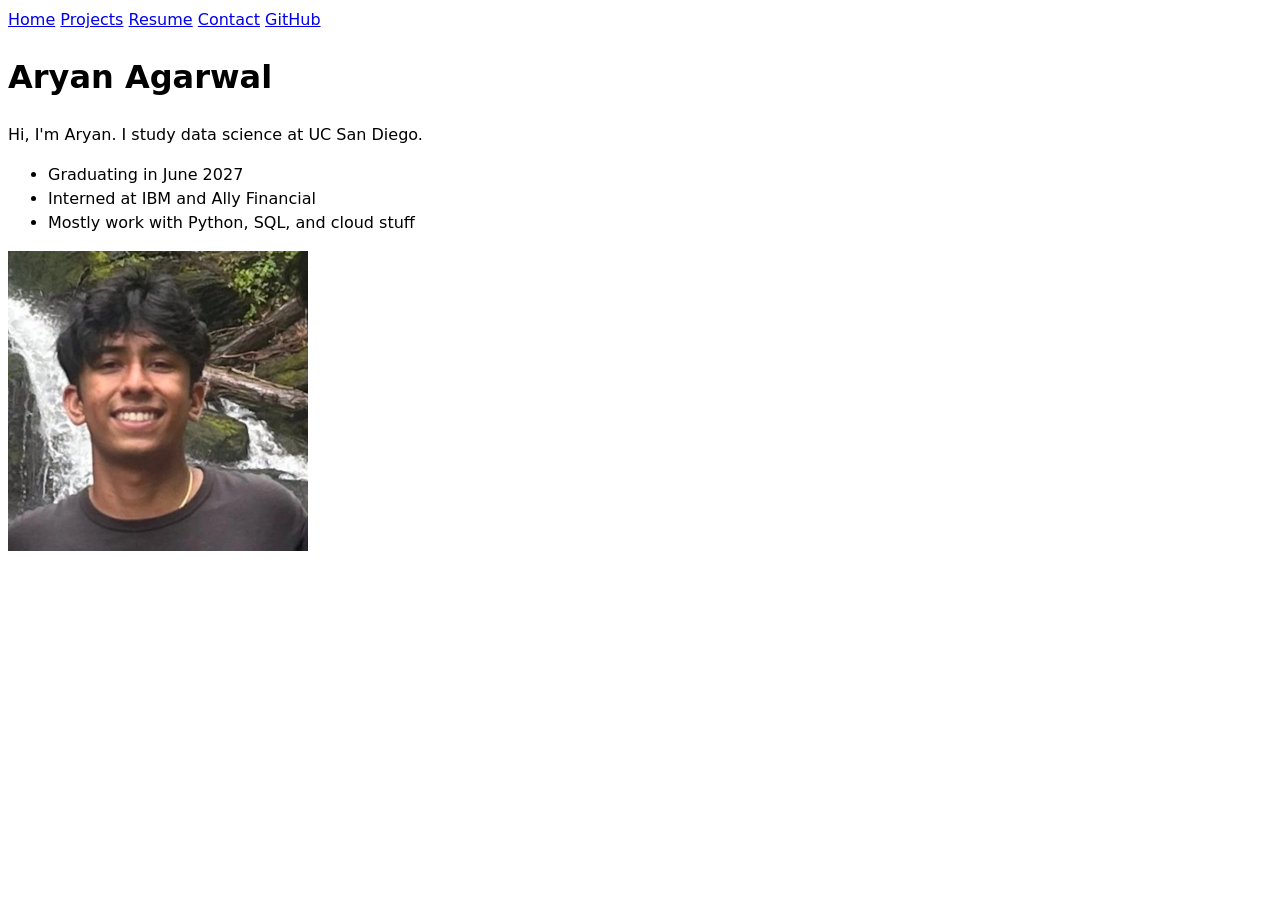
==== index.html @ cff0014d "lab 1 site" ====
<!DOCTYPE html>
<html lang="en">
<head>
  <meta charset="UTF-8">
  <meta name="viewport" content="width=device-width, initial-scale=1.0">
  <title>Aryan Agarwal: Personal site and portfolio</title>
  <link rel="stylesheet" href="style.css">
</head>
<body>
  <nav>
    <a href="./">Home</a>
    <a href="projects/">Projects</a>
    <a href="resume/">Resume</a>
    <a href="contact/">Contact</a>
    <a href="https://github.com/TheLastMemeLeft" target="_blank">GitHub</a>
  </nav>

  <h1>Aryan Agarwal</h1>

  <p>Hi, I'm Aryan. I study data science at UC San Diego.</p>

  <ul>
    <li>Graduating in June 2027</li>
    <li>Interned at IBM and Ally Financial</li>
    <li>Mostly work with Python, SQL, and cloud stuff</li>
  </ul>

  <img src="images/me.jpg" alt="Aryan smiling in front of a waterfall" width="300" height="300">
</body>
</html>
---- style.css ----
body {
  /* Set line height to 1.5 times the font size
	   and use the OS’s UI font as the website font
	 */
  font: 100%/1.5 system-ui;
}

/* Keep images from overflowing on narrow screens */
img {
  max-width: 100%;
  height: auto;
}
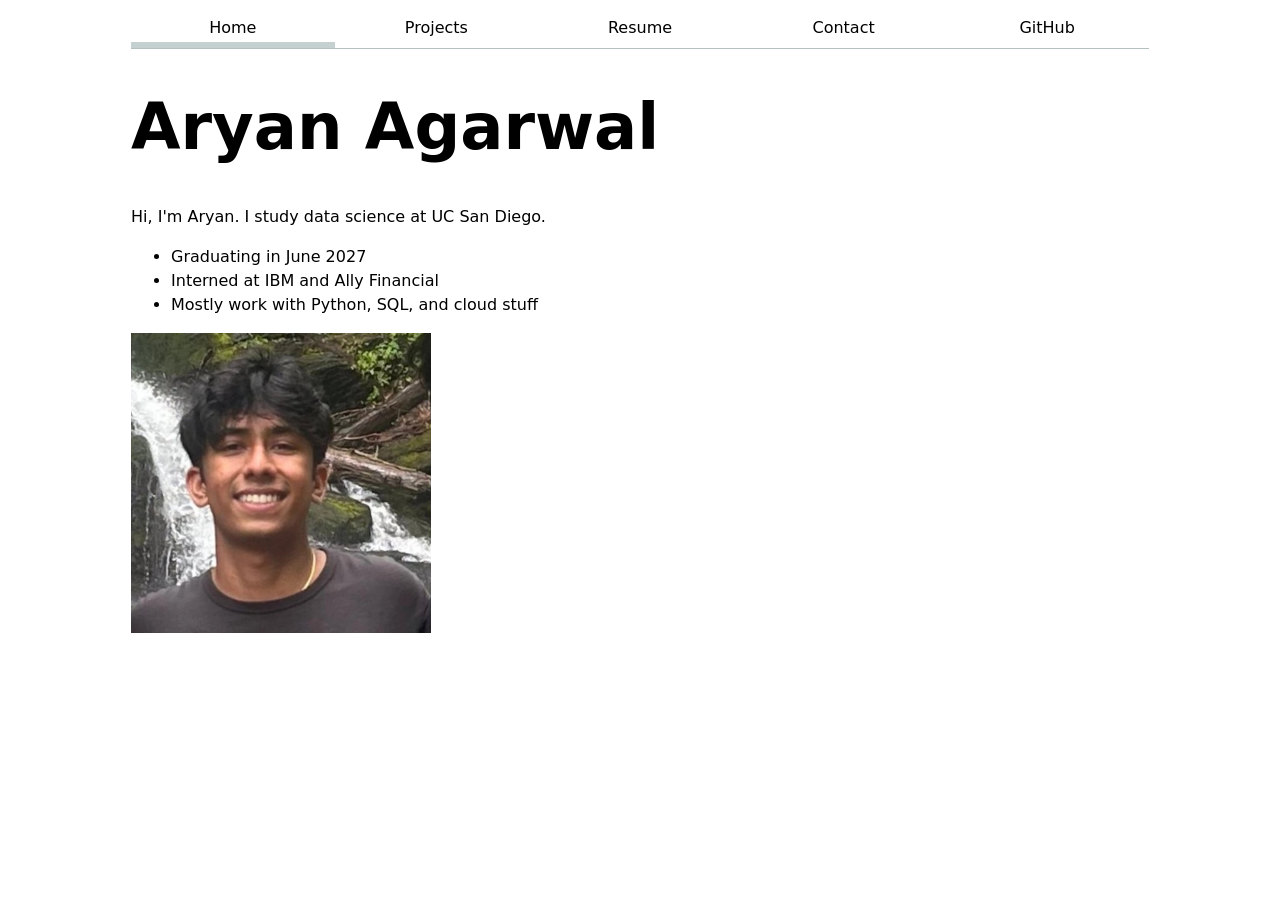
==== commit cdad3622: "lab 2 css" ====
--- a/index.html
+++ b/index.html
@@ -8,7 +8,7 @@
 </head>
 <body>
   <nav>
-    <a href="./">Home</a>
+    <a href="./" class="current">Home</a>
     <a href="projects/">Projects</a>
     <a href="resume/">Resume</a>
     <a href="contact/">Contact</a>
--- a/style.css
+++ b/style.css
@@ -1,12 +1,130 @@
+:root {
+  --color-accent: oklch(60% 50% 250);
+  accent-color: var(--color-accent);
+}
+
 body {
   /* Set line height to 1.5 times the font size
 	   and use the OS’s UI font as the website font
 	 */
   font: 100%/1.5 system-ui;
+  max-width: 100ch;
+  margin-inline: max(1em, (100% - 100ch) / 2);
 }
 
-/* Keep images from overflowing on narrow screens */
 img {
   max-width: 100%;
   height: auto;
 }
+
+/* Headings */
+h1, h2, h3, h4, h5, h6 {
+  line-height: 1.1;
+  text-wrap: balance;
+}
+
+h1 {
+  font-size: 400%;
+}
+
+/* Nav bar */
+nav {
+  display: flex;
+  margin-bottom: 1em;
+  border-bottom: 1px solid oklch(80% 3% 200);
+
+  a {
+    flex: 1;
+    text-decoration: none;
+    color: inherit;
+    text-align: center;
+    padding: 0.5em;
+  }
+
+  a.current {
+    border-bottom: 0.4em solid oklch(85% 3% 200);
+    padding-bottom: 0.1em;
+  }
+
+  a:hover {
+    border-bottom: 0.4em solid var(--color-accent);
+    padding-bottom: 0.1em;
+    background-color: oklch(from var(--color-accent) 95% 5% h);
+  }
+}
+
+/* Contact form */
+input, textarea, button {
+  font: inherit;
+}
+
+form {
+  display: grid;
+  grid-template-columns: auto 1fr;
+  gap: 1em;
+
+  label {
+    display: grid;
+    grid-template-columns: subgrid;
+    grid-column: 1 / -1;
+  }
+
+  button {
+    grid-column: 1 / -1;
+  }
+}
+
+/* Projects page */
+.projects {
+  display: grid;
+  grid-template-columns: repeat(auto-fill, minmax(15em, 1fr));
+  gap: 1em;
+
+  article {
+    display: grid;
+    grid-template-rows: subgrid;
+    grid-row: span 3;
+  }
+
+  h2 {
+    margin: 0;
+  }
+}
+
+/* Resume page */
+.links {
+  display: flex;
+  flex-wrap: wrap;
+  gap: 0.5em 1.5em;
+  list-style: none;
+  padding: 0;
+
+  a {
+    color: var(--color-accent);
+  }
+}
+
+section {
+  margin-block: 2em;
+
+  h2 {
+    color: var(--color-accent);
+    border-bottom: 2px solid oklch(85% 3% 200);
+    padding-bottom: 0.2em;
+  }
+}
+
+article header {
+  h3 {
+    margin-bottom: 0.2em;
+  }
+
+  p {
+    margin: 0;
+    color: oklch(45% 3% 200);
+  }
+}
+
+article ul {
+  margin-top: 0.5em;
+}
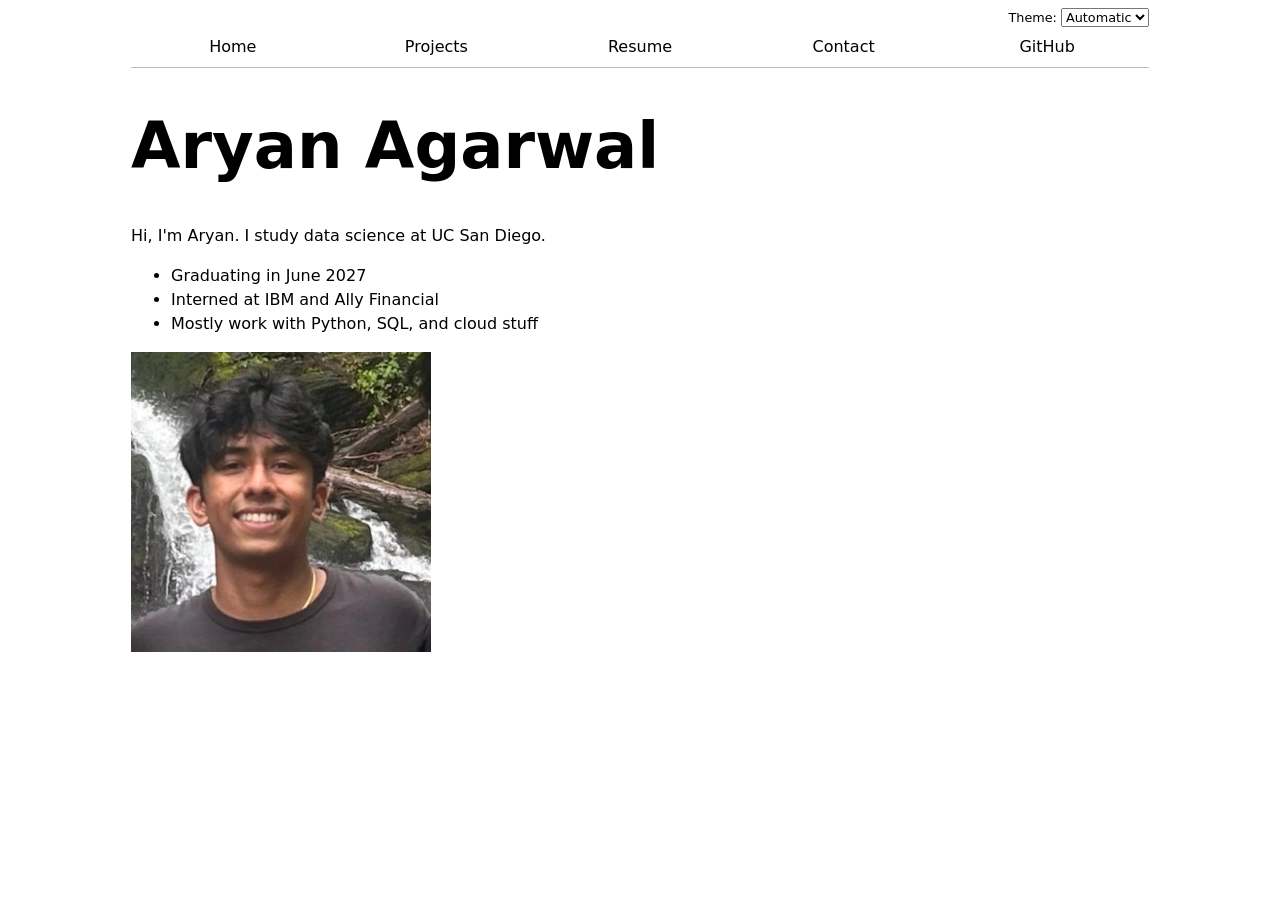
==== commit f10279fc: "lab 3 js" ====
--- a/index.html
+++ b/index.html
@@ -5,16 +5,9 @@
   <meta name="viewport" content="width=device-width, initial-scale=1.0">
   <title>Aryan Agarwal: Personal site and portfolio</title>
   <link rel="stylesheet" href="style.css">
+  <script type="module" src="global.js"></script>
 </head>
 <body>
-  <nav>
-    <a href="./" class="current">Home</a>
-    <a href="projects/">Projects</a>
-    <a href="resume/">Resume</a>
-    <a href="contact/">Contact</a>
-    <a href="https://github.com/TheLastMemeLeft" target="_blank">GitHub</a>
-  </nav>
-
   <h1>Aryan Agarwal</h1>
 
   <p>Hi, I'm Aryan. I study data science at UC San Diego.</p>
--- a/style.css
+++ b/style.css
@@ -1,6 +1,7 @@
 :root {
   --color-accent: oklch(60% 50% 250);
   accent-color: var(--color-accent);
+  color-scheme: light dark;
 }
 
 body {
@@ -29,9 +30,10 @@
 
 /* Nav bar */
 nav {
+  --border-color: oklch(50% 10% 200 / 40%);
   display: flex;
   margin-bottom: 1em;
-  border-bottom: 1px solid oklch(80% 3% 200);
+  border-bottom: 1px solid var(--border-color);
 
   a {
     flex: 1;
@@ -42,20 +44,38 @@
   }
 
   a.current {
-    border-bottom: 0.4em solid oklch(85% 3% 200);
+    border-bottom: 0.4em solid var(--border-color);
     padding-bottom: 0.1em;
   }
 
   a:hover {
     border-bottom: 0.4em solid var(--color-accent);
     padding-bottom: 0.1em;
-    background-color: oklch(from var(--color-accent) 95% 5% h);
+    background-color: color-mix(in oklch, var(--color-accent), canvas 85%);
   }
 }
 
 /* Contact form */
-input, textarea, button {
+input, textarea, button, select {
   font: inherit;
+}
+
+/* Theme switcher */
+.color-scheme {
+  position: absolute;
+  top: 1rem;
+  right: 1rem;
+  font-size: 80%;
+}
+
+/* On narrow screens there's no room in the corner, so put it above the nav */
+@media (max-width: 85em) {
+  .color-scheme {
+    position: static;
+    display: block;
+    text-align: end;
+    margin-top: 0.5rem;
+  }
 }
 
 form {
@@ -109,7 +129,7 @@
 
   h2 {
     color: var(--color-accent);
-    border-bottom: 2px solid oklch(85% 3% 200);
+    border-bottom: 2px solid oklch(50% 10% 200 / 40%);
     padding-bottom: 0.2em;
   }
 }
@@ -121,7 +141,7 @@
 
   p {
     margin: 0;
-    color: oklch(45% 3% 200);
+    color: color-mix(in oklch, canvastext, canvas 35%);
   }
 }
 
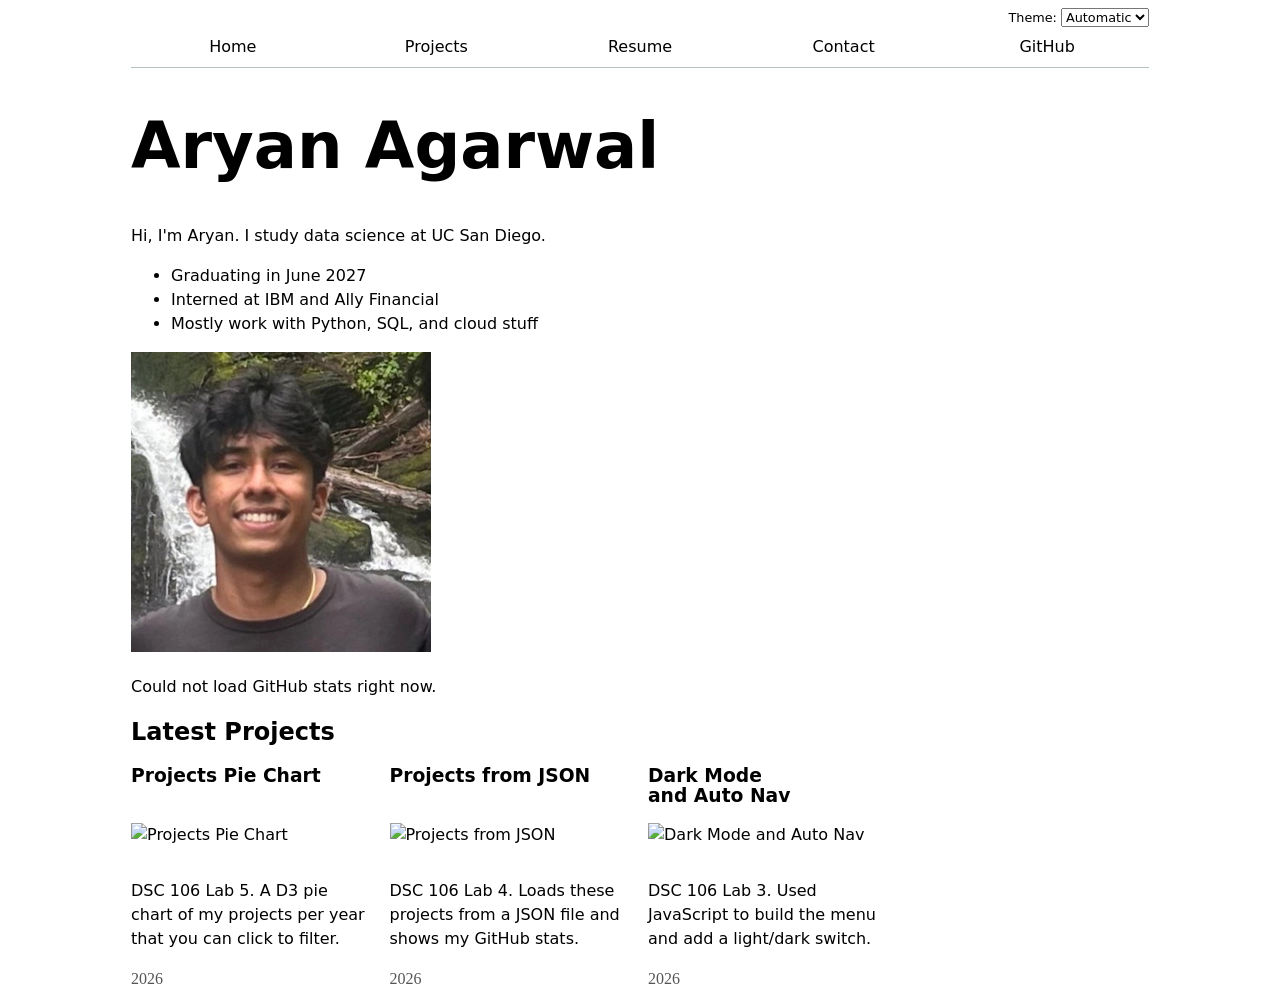
==== commit 44475bd6: "lab 4 and 5" ====
--- a/index.html
+++ b/index.html
@@ -6,6 +6,7 @@
   <title>Aryan Agarwal: Personal site and portfolio</title>
   <link rel="stylesheet" href="style.css">
   <script type="module" src="global.js"></script>
+  <script type="module" src="index.js"></script>
 </head>
 <body>
   <h1>Aryan Agarwal</h1>
@@ -19,5 +20,12 @@
   </ul>
 
   <img src="images/me.jpg" alt="Aryan smiling in front of a waterfall" width="300" height="300">
+
+  <div id="profile-stats"></div>
+
+  <h2>Latest Projects</h2>
+  <div class="projects">
+    <!-- filled in by index.js -->
+  </div>
 </body>
 </html>
--- a/style.css
+++ b/style.css
@@ -106,9 +106,113 @@
     grid-row: span 3;
   }
 
-  h2 {
-    margin: 0;
-  }
+  h2, h3 {
+    margin: 0;
+  }
+
+  .year {
+    margin: 0;
+    color: color-mix(in oklch, canvastext, canvas 45%);
+    font-family: Baskerville, serif;
+    font-variant-numeric: oldstyle-nums;
+  }
+}
+
+/* Home page GitHub stats */
+#profile-stats dl {
+  display: grid;
+  grid-template-columns: repeat(4, 1fr);
+  text-align: center;
+
+  dt {
+    grid-row: 1;
+    color: color-mix(in oklch, canvastext, canvas 45%);
+  }
+
+  dd {
+    grid-row: 2;
+    margin: 0;
+    font-size: 200%;
+    font-weight: bold;
+  }
+}
+
+/* Projects pie chart + legend */
+.container {
+  display: flex;
+  flex-wrap: wrap;
+  align-items: center;
+  gap: 2em;
+  margin-block: 2em;
+}
+
+#projects-pie-plot {
+  width: 20em;
+  max-width: 100%;
+  overflow: visible;
+
+  &:has(path:hover) {
+    path:not(:hover) {
+      opacity: 0.5;
+    }
+  }
+
+  path {
+    transition: 300ms;
+    cursor: pointer;
+  }
+}
+
+.selected {
+  --color: oklch(50% 0.25 300) !important;
+
+  &:is(path) {
+    fill: var(--color);
+  }
+}
+
+.legend {
+  flex: 1;
+  min-width: 12em;
+  display: grid;
+  grid-template-columns: repeat(auto-fill, minmax(9em, 1fr));
+  gap: 1em;
+  list-style: none;
+  margin: 0;
+  padding: 1em;
+  border: 1px solid oklch(50% 10% 200 / 40%);
+  border-radius: 0.5em;
+}
+
+.legend-item {
+  display: flex;
+  align-items: center;
+  gap: 0.5em;
+  cursor: pointer;
+
+  em {
+    color: color-mix(in oklch, canvastext, canvas 45%);
+  }
+
+  &.selected {
+    font-weight: bold;
+  }
+}
+
+.swatch {
+  display: inline-block;
+  width: 1em;
+  aspect-ratio: 1 / 1;
+  border-radius: 50%;
+  background-color: var(--color);
+}
+
+.searchBar {
+  display: block;
+  width: 100%;
+  box-sizing: border-box;
+  padding: 0.5em;
+  margin-block: 1em 2em;
 }
 
 /* Resume page */
